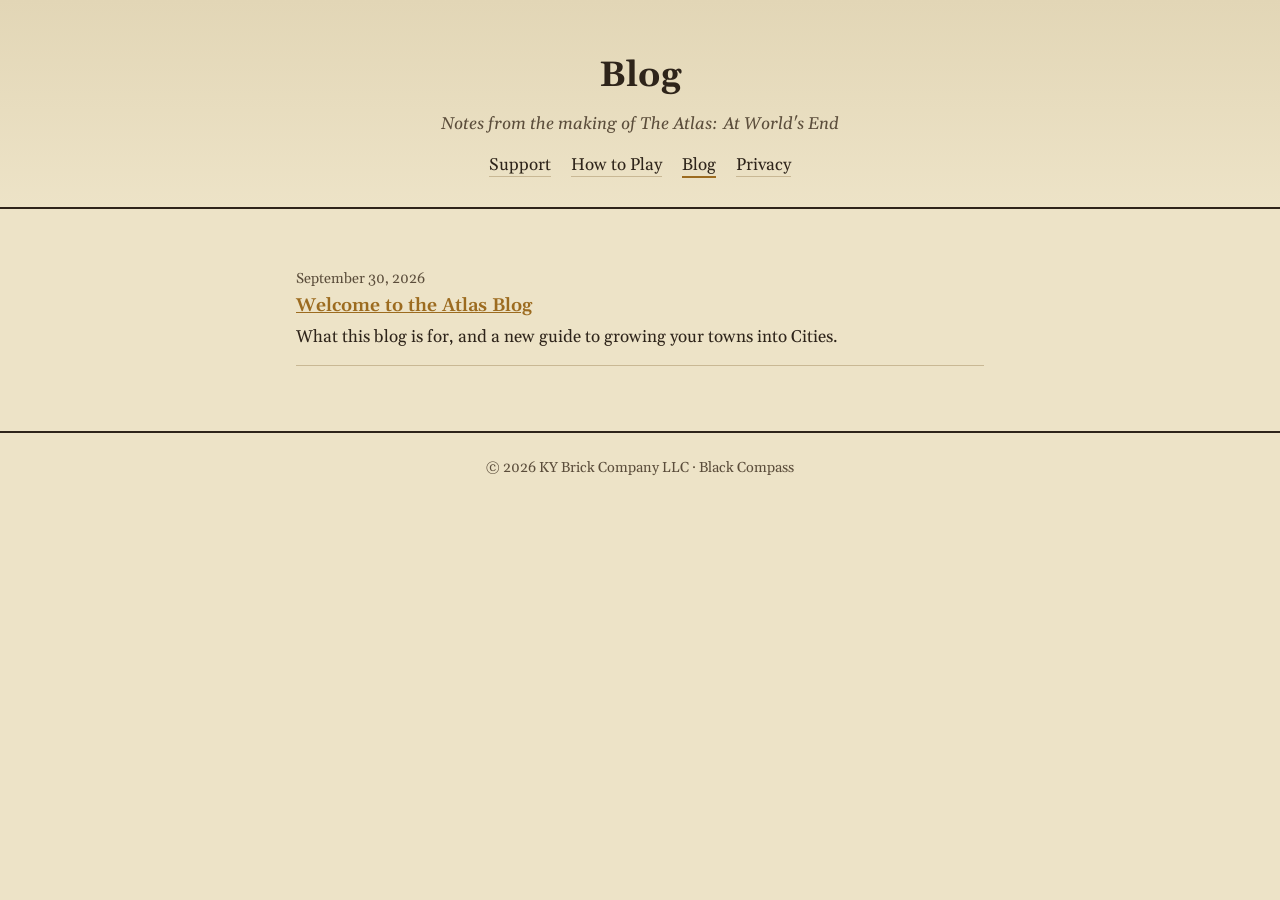
==== blog/index.html @ 7b0ebf7d "Add How to Play page with screenshots, and a plain-HTML blog How to Play covers painting, land, peop" ====
<!doctype html>
<html lang="en">
<head>
<meta charset="utf-8">
<meta name="viewport" content="width=device-width, initial-scale=1">
<title>The Atlas: At World's End · Blog</title>
<meta name="description" content="News and notes from the making of The Atlas: At World's End.">
<link rel="preconnect" href="https://fonts.googleapis.com">
<link rel="preconnect" href="https://fonts.gstatic.com" crossorigin>
<link href="https://fonts.googleapis.com/css2?family=Gelasio:ital,wght@0,400;0,600;1,400&display=swap" rel="stylesheet">
<link rel="stylesheet" href="../style.css">
</head>
<body>
<header>
  <h1>Blog</h1>
  <p>Notes from the making of The Atlas: At World's End</p>
  <nav><a href="../">Support</a><a href="../how-to-play.html">How to Play</a><a href="./" aria-current="page">Blog</a><a href="../privacy.html">Privacy</a></nav>
</header>
<main>
  <!-- Newest first. To add a post: copy the latest post file, rename it YYYY-MM-DD-slug.html,
       then add one <li> at the TOP of this list. -->
  <ul class="posts">
    <li>
      <time datetime="2026-09-30">September 30, 2026</time>
      <a href="2026-09-30-welcome.html">Welcome to the Atlas Blog</a>
      <p>What this blog is for, and a new guide to growing your towns into Cities.</p>
    </li>
  </ul>
</main>
<footer>© 2026 KY Brick Company LLC · Black Compass</footer>
</body>
</html>
---- style.css ----
:root{--parchment:#EDE3C7;--parchment-dk:#E2D6B6;--ink:#2E241A;--ink-soft:#5b4d3b;--rule:#c9b894;--gold:#9c6b1f}
*{box-sizing:border-box}
body{margin:0;background:var(--parchment);color:var(--ink);font-family:"Gelasio",Georgia,serif;line-height:1.6;font-size:17px}
header{text-align:center;padding:48px 16px 28px;border-bottom:2px solid var(--ink);background:linear-gradient(180deg,var(--parchment-dk),var(--parchment))}
header h1{margin:0;font-size:2.2rem;letter-spacing:.3px}
header p{margin:.4rem 0 0;color:var(--ink-soft);font-style:italic}
nav{margin-top:14px}
nav a{color:var(--ink);margin:0 10px;text-decoration:none;border-bottom:1px solid var(--rule)}
nav a[aria-current]{border-bottom:2px solid var(--gold)}
main{max-width:720px;margin:0 auto;padding:28px 16px 48px}
h2{font-size:1.35rem;border-bottom:1px solid var(--rule);padding-bottom:.25rem;margin-top:2rem}
h3{font-size:1.05rem;margin:1.4rem 0 .2rem}
a{color:var(--gold)}
.muted{color:var(--ink-soft);font-style:italic}
footer{text-align:center;color:var(--ink-soft);font-size:.9rem;padding:24px 16px;border-top:2px solid var(--ink)}
.toc{columns:2;column-gap:24px;padding-left:1.2rem}
@media (max-width:520px){.toc{columns:1}}
table{width:100%;border-collapse:collapse;margin:.6rem 0 1rem;font-size:.95rem}
th,td{text-align:left;vertical-align:top;padding:7px 8px;border-bottom:1px solid var(--rule)}
th{border-bottom:2px solid var(--ink);font-weight:600}
.face{display:inline-block;width:14px;height:14px;border-radius:50%;border:1.5px solid var(--ink);vertical-align:-2px;margin-right:4px}
.face.happy{background:#5f9a3a}.face.neutral{background:#e2b93b}.face.sad{background:#d9782d}
.face.starving{background:#b83a2e}.face.withering{background:#2e241a}
.faces td:first-child{white-space:nowrap}
.posts{list-style:none;padding:0}
.posts li{padding:14px 0;border-bottom:1px solid var(--rule)}
.posts time{display:block;color:var(--ink-soft);font-size:.9rem}
.posts a{font-size:1.15rem;font-weight:600}
.posts p{margin:.2rem 0 0}
figure{margin:1rem 0 1.4rem;text-align:center}
figure img,figure video{max-width:100%;height:auto;border:2px solid var(--ink);border-radius:10px}
figure.phone img,figure.phone video{max-width:min(100%,360px)}
figcaption{color:var(--ink-soft);font-style:italic;font-size:.92rem;margin-top:.35rem}
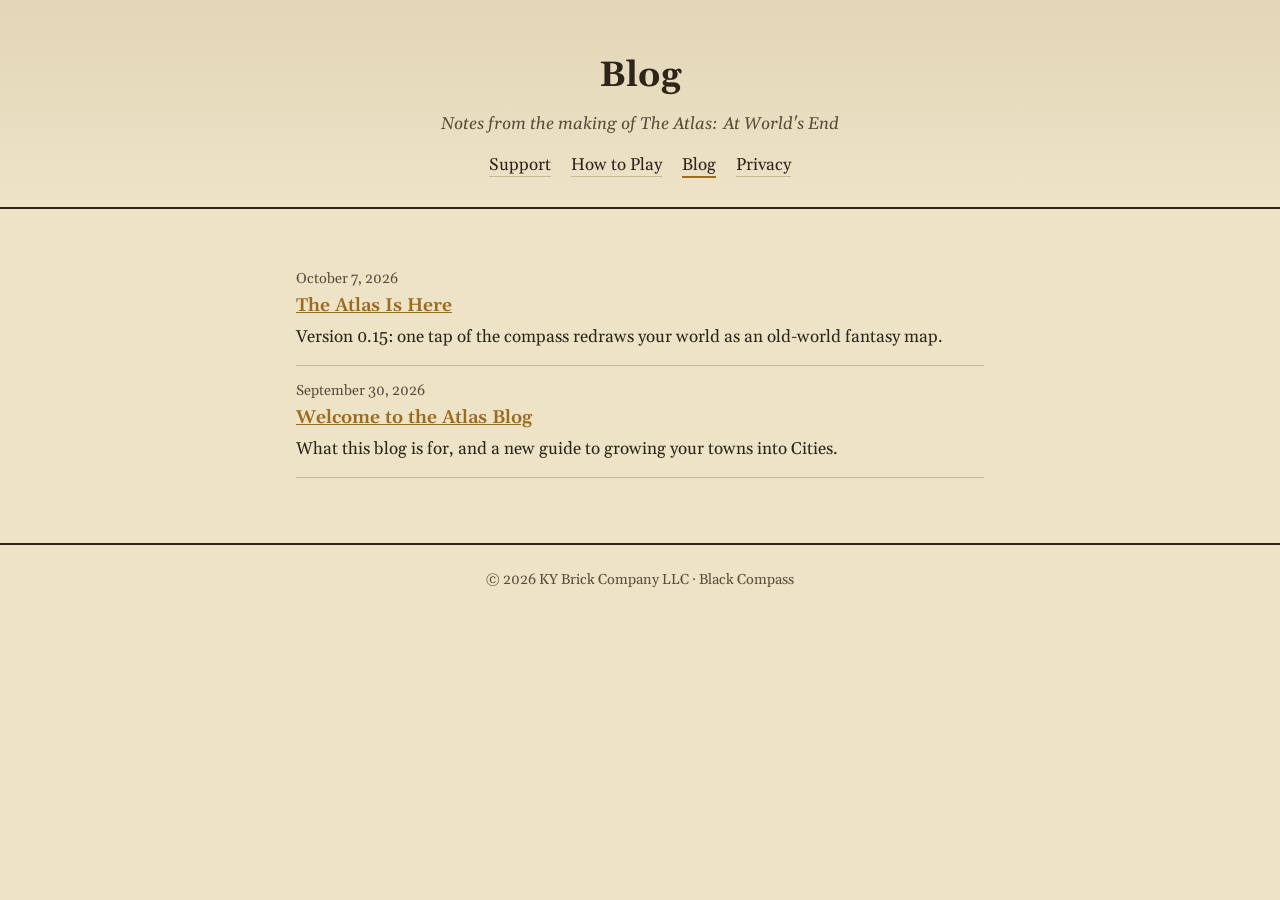
==== commit 84ff4af5: "Blog: The Atlas Is Here (v0.15) The tour video is the iPad (landscape) clip, a 960 x 720 web copy (2" ====
--- a/blog/index.html
+++ b/blog/index.html
@@ -21,6 +21,11 @@
        then add one <li> at the TOP of this list. -->
   <ul class="posts">
     <li>
+      <time datetime="2026-10-07">October 7, 2026</time>
+      <a href="2026-10-07-the-atlas.html">The Atlas Is Here</a>
+      <p>Version 0.15: one tap of the compass redraws your world as an old-world fantasy map.</p>
+    </li>
+    <li>
       <time datetime="2026-09-30">September 30, 2026</time>
       <a href="2026-09-30-welcome.html">Welcome to the Atlas Blog</a>
       <p>What this blog is for, and a new guide to growing your towns into Cities.</p>
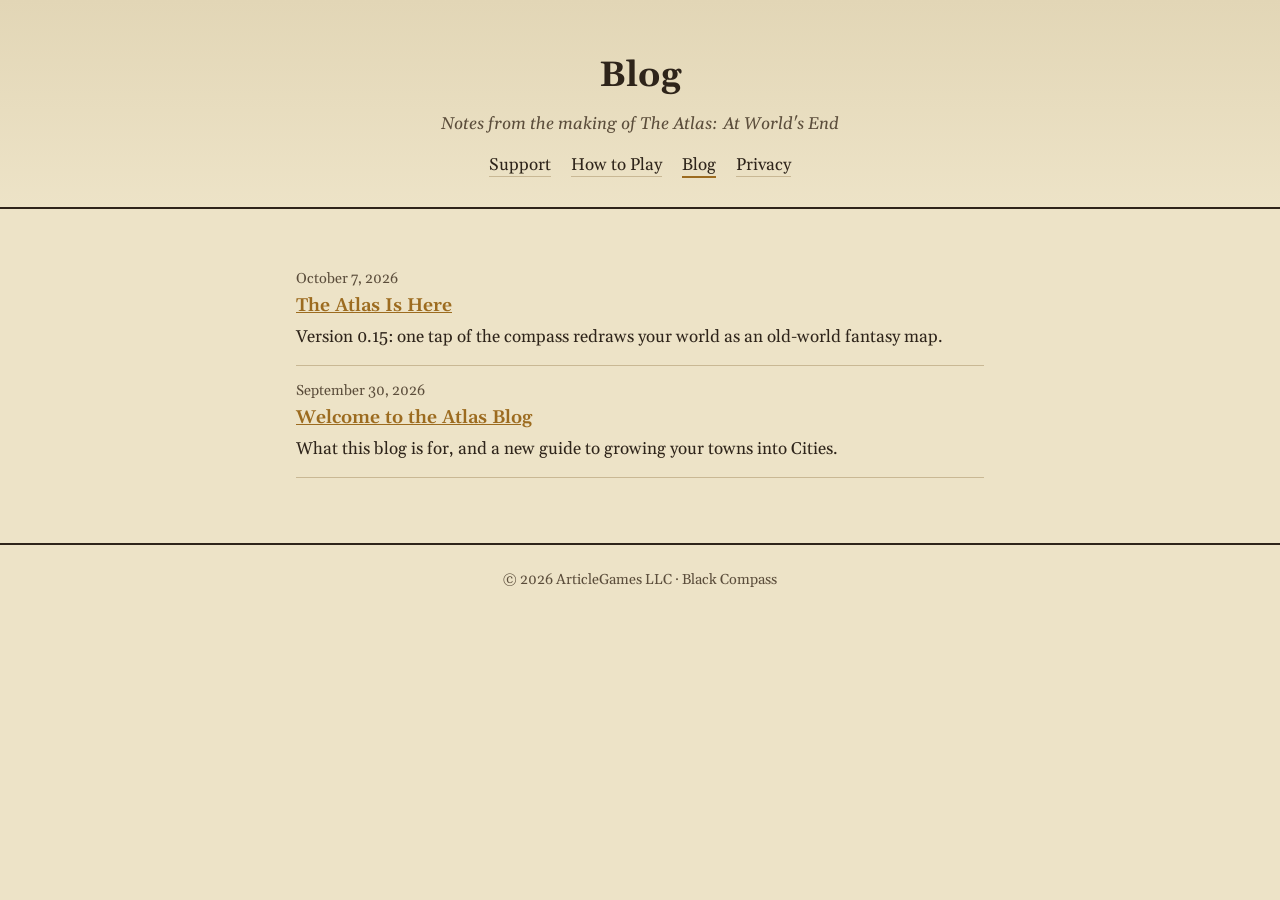
==== commit de369505: "chore: the game is made by ArticleGames LLC (was KY Brick Company LLC)" ====
--- a/blog/index.html
+++ b/blog/index.html
@@ -32,6 +32,6 @@
     </li>
   </ul>
 </main>
-<footer>© 2026 KY Brick Company LLC · Black Compass</footer>
+<footer>© 2026 ArticleGames LLC · Black Compass</footer>
 </body>
 </html>
